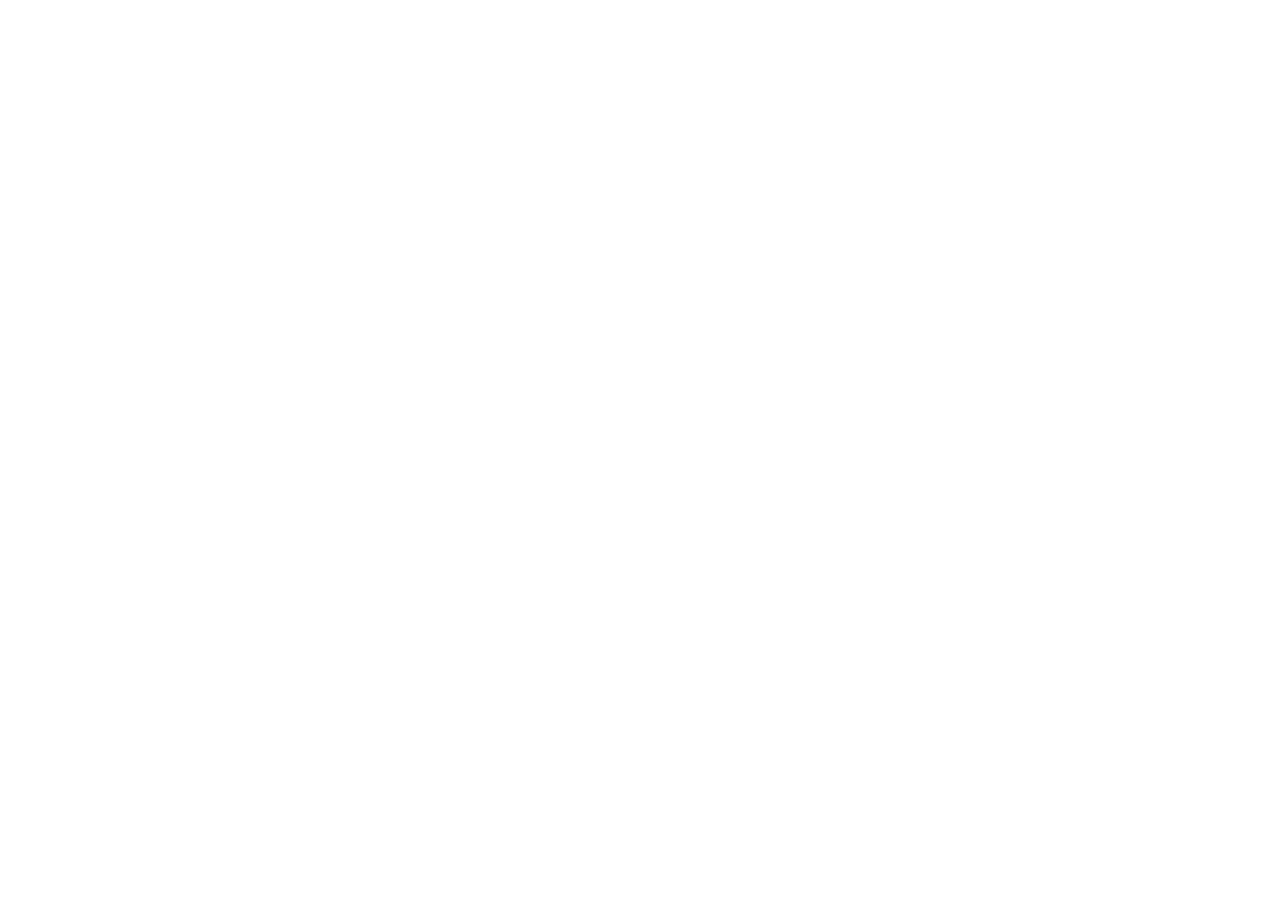
==== mensaje.html @ 3da05876 "Add files via upload" ====
<!DOCTYPE html>
<html lang="en">
<head>
    <meta charset="UTF-8">
    <meta name="viewport" content="width=device-width, initial-scale=1.0">
    <title>Mensaje de Amor</title>
    <link rel="stylesheet" href="styles.css">
    <style>
        body {
            margin: 0;
            overflow: hidden;
            font-family: Arial, sans-serif;
        }


        .screen {
            display: none;
            text-align: center;
            padding: 50px;
            color: white;
            opacity: 0;
            animation: fadeIn 1s ease-in-out forwards;
        }

        .screen.active {
            display: block;
        }

        .heart {
            position: absolute;
            color: red;
            font-size: 20px;
            animation: floatHeart 3s linear infinite;
            opacity: 0;
        }

        @keyframes floatHeart {
            0% {
                transform: translateY(0) scale(1);
                opacity: 1;
            }
            50% {
                opacity: 0.7;
            }
            100% {
                transform: translateY(-100vh) scale(1.5);
                opacity: 0;
            }
        }

        @keyframes fadeIn {
            from {
                opacity: 0;
            }
            to {
                opacity: 1;
            }
        }
        .popup {
            display: none;
            position: fixed;
            top: 50%;
            left: 50%;
            transform: translate(-50%, -50%);
            padding: 20px;
            background: rgba(3, 114, 204, 0.801);
            border-radius: 10px;
            box-shadow: 0 0 10px rgba(0, 0, 0, 0.5);
            text-align: center;
            z-index: 1000;
        }

        .popup img {
            max-width: 50%;
            border-radius: 5px;
        }

        .popup button {
            margin-top: 10px;
            padding: 10px 20px;
            background: #000033;
            color: rgba(255, 255, 255, 0.959);
            border: none;
            border-radius: 5px;
            cursor: pointer;
        }

        .screen h1, .screen p {
            opacity: 0;
            animation: typingEffect 1s steps(20, end) forwards;
        }

        .screen h1 {
            animation-delay: 0.5s;
        }

        .screen p {
            animation-delay: 1.5s;
        }

        @keyframes typingEffect {
            from {
                opacity: 0;
            }
            to {
                opacity: 1;
            }
        }
        .confetti {
            position: fixed;
            width: 10px;
            height: 10px;
            background-color: #FFC0CB;
            animation: confettiFall 3s linear infinite;
            z-index: 1000;
        }

        @keyframes confettiFall {
            0% {
                transform: translateY(0) rotate(0);
            }
            100% {
                transform: translateY(100vh) rotate(360deg);
            }
        }
        .kiss {
            position: absolute;
            top: 50%;
            left: 50%;
            transform: translate(-50%, -50%);
            font-size: 100px;
            color: red;
            display: none;
        }
        .popup a {
        color: #ff69b4; /* Un rosa vibrante */
        font-weight: bold;
        text-decoration: none;
        transition: color 0.3s ease;
    }

    .popup a:hover {
        color: #ff1493; /* Un rosa más oscuro */
    }
    </style>
</head>
<body>
    <!-- Fondo de estrellas -->
    <div class="stars"></div>

    <!-- Reproductor de audio fuera de las pantallas -->
    <audio id="loveSong" src="audio/New West - Those Eyes (Traducida Al Español) - FRAY M (youtube).mp3" loop autoplay></audio>

    <!-- Contenedor principal -->
    <div id="container">
        <!-- Pantalla 1 -->
        <section class="screen active" id="screen1">
            <h1>💖 HOLA MI VIDA ALEJANDRA 💖</h1>
            <p>Se que no es mucho este programa per opuede hacer algo con la programacion</p>
            <p>es bueno hacer MUCHAS COSAS PARA TI porque te lo mereces</p>
            <p>Voy Aqui con mi mini aliente con algo nuevo</p>
            <div style="font-size: 50px; margin-top: 20px;">😊</div>
            <button onclick="showScreen(2)">Continuar</button>
        </section>

        <!-- Pantalla 2 -->
        <section class="screen" id="screen2">
            <h1>💖 ERES MUCHO MI AMOR💖</h1>
            <p>HICISTE MUCHO ESTE AÑO aunque no son los que querias</p>
            <p>pero lo hiciste bien mi vida lo importante es que lo intentas</p>
            <p>eso ya es mucho ya para alguien intentar y hacerlo es algo increible</p>
            <p>y por eso tendras esto</p>
            <button onclick="showPopup()">Ver regalo</button>
            <button onclick="showScreen(3)">Continuar</button>
        </section>

        <!-- Pantalla 3 -->
        <section class="screen" id="screen3">
            <h1>💖LAS SEGUNDAS OPORTUNIDADES💖</h1>
            <p>
                Sabemos que no fue le año esperado pero la esperanza no se va❤️
            </p>
            <p>tu tienes mucho que dar por ti y por tu futuro yo estare ahi contigo</p>
            <p>no se ignifica que me elejare puede pasar muchas cosas mi vida</p>
            <p>per no se sabe el futuro se vera adelante </p>
            <p>ha y por cierto nose si esto lo estes viendo con mi musica cursi ggg</p>
            <p>y mira nomas aqui haciendo esto virtualmente ya es la honda de los programadores JAJAAJAJ</p>
            <button onclick="showScreen(4)">Continuar</button>
        </section>

        <!-- Pantalla 4 -->
        <section class="screen" id="screen4">
            <h1>💖 FINAL💖</h1>
            <p>
                BUENO aqui va la ultima ventana te quiro desear un FELIZ CUMPLE MI VIDA  ❤️
            </p>
            <p>PASALA SUPER BIEN ES ESTE DIA PARA TI BESITO PARA TI </p>
            <button onclick="showKiss()">Enviar beso</button>
            <button onclick="showConfettiPopup()">Abrir sorpresa</button>
            <a href="index.html" class="back-button">Regresar al inicio</a>
        </section>
    </div>

    <!-- Corazones flotantes -->
    <div id="hearts-container"></div>
    <!-- Popup -->
    <div id="popup" class="popup">
        <img src="img/MEDLLA FEMENINA.jpg" alt="Regalo">
        <button onclick="closePopup()">Cerrar</button>
    </div>
    <!-- Popup de confeti -->
    <div id="confetti-popup" class="popup">
        <h2>🎉 ¡Sorpresa! 🎉</h2>
        <p>CANCION CON SIGNIFICADO 1:</p>
        <a href="https://youtu.be/6U9mxrnjCvA?si=bZ8pEjKlck2vSVTL" target="_blank">Ver VIDEO</a>
        <p>CANCION CON SIGNIFICADO 2:</p>
        <a href="https://youtu.be/a08UTUiRw8c?si=YLDOWznVwKe7xhqY" target="_blank">Ver video</a>
        <br>
        <button onclick="closePopup()">Cerrar</button>
    </div>

    <div id="kiss" class="kiss">💋</div>


    <script>
        function showScreen(screenNumber) {
            document.querySelectorAll('.screen').forEach(screen => {
                screen.classList.remove('active');
            });
            const nextScreen = document.getElementById(`screen${screenNumber}`);
            nextScreen.classList.add('active');
        }

        function createHeart() {
            const heart = document.createElement('div');
            heart.classList.add('heart');
            heart.textContent = '❤️';
            heart.style.left = Math.random() * 100 + 'vw';
            heart.style.animationDuration = Math.random() * 2 + 3 + 's';
            document.body.appendChild(heart);

            setTimeout(() => {
                heart.remove();
            }, 3000);
        }

        setInterval(createHeart, 300);

        function showPopup() {
            document.getElementById('popup').style.display = 'block';
        }

        function closePopup() {
            document.getElementById('popup').style.display = 'none';
        }
        function showKiss() {
            const kiss = document.getElementById('kiss');
            kiss.style.display = 'block';
            setTimeout(() => {
                kiss.style.display = 'none';
            }, 2000);
        }

        function showConfettiPopup() {
            const popup = document.getElementById('confetti-popup');
            popup.style.display = 'block';
            for (let i = 0; i < 100; i++) {
                const confetti = document.createElement('div');
                confetti.classList.add('confetti');
                confetti.style.left = Math.random() * 100 + 'vw';
                confetti.style.animationDuration = Math.random() * 3 + 2 + 's';
                confetti.style.backgroundColor = `hsl(${Math.random() * 360}, 100%, 70%)`;
                document.body.appendChild(confetti);
                setTimeout(() => confetti.remove(), 3000);
            }
        }
    </script>
</body>
</html>
---- styles.css ----
/* Configuración del fondo con imagen */
body {
    margin: 0;
    font-family: Arial, sans-serif;
    display: flex;
    justify-content: center;
    align-items: center;
    height: 100vh;
    background: url('img/IMAGENFONDO.jpg') no-repeat center center fixed;
    background-size: cover; /* Asegura que cubra toda la pantalla */
    color: #ffffff;
    overflow: hidden; /* Evitar scroll */
}

/* Contenedor del login */
.login-container {
    text-align: center;
    background: rgba(0, 0, 0, 0.6); /* Fondo semi-transparente para el texto */
    padding: 20px;
    border-radius: 10px;
    box-shadow: 0 4px 15px rgba(0, 0, 0, 0.5);
    width: 300px;
}

/* Estilo de los campos */
input {
    width: 80%;
    padding: 10px;
    margin: 10px 0;
    border: none;
    border-radius: 5px;
}

button {
    padding: 10px 20px;
    border: none;
    border-radius: 5px;
    background-color: #007bff;
    color: white;
    font-size: 16px;
    cursor: pointer;
}

button:hover {
    background-color: #0056b3;
}

/* Mensaje de error */
.error-message {
    color: #ff4d4d;
    font-size: 14px;
    margin-top: 10px;
    display: none;
}
/* Fondo de estrellas */
.stars, .twinkling {
    position: fixed;
    top: 0;
    left: 0;
    width: 100%;
    height: 100%;
    z-index: -2;
    background-repeat: repeat;
    background-size: cover;
}

.stars {
    background-image: url('https://www.transparenttextures.com/patterns/stardust.png');
    animation: move-stars 200s linear infinite;
}

.twinkling {
    background-image: url('https://www.transparenttextures.com/patterns/constellation.png');
    opacity: 0.5;
    animation: move-twinkling 100s linear infinite;
}

@keyframes move-stars {
    from { transform: translateY(0); }
    to { transform: translateY(-1000px); }
}

@keyframes move-twinkling {
    from { transform: translateY(0); }
    to { transform: translateY(-1000px); }
}

/* Contenedor de pantallas */
#container {
    position: relative;
    width: 100%;
    height: 100vh;
    display: flex;
    justify-content: center;
    align-items: center;
    overflow: hidden;
}

/* Pantallas */
.screen {
    display: none; /* Ocultas por defecto */
    text-align: center;
    background: rgba(0, 0, 0, 0.7);
    padding: 30px;
    border-radius: 10px;
    box-shadow: 0 4px 15px rgba(0, 0, 0, 0.5);
    color: #ffffff;
    max-width: 600px;
    margin: auto;
    position: absolute;
}

/* Mostrar pantalla activa */
.screen.active {
    display: block;
}

/* Botón de regresar */
.back-button {
    display: inline-block;
    margin-top: 20px;
    padding: 10px 20px;
    background-color: #ff4757;
    color: white;
    text-decoration: none;
    border-radius: 5px;
    font-size: 16px;
    font-weight: bold;
    transition: background-color 0.3s;
}

.back-button:hover {
    background-color: #e84118;
}
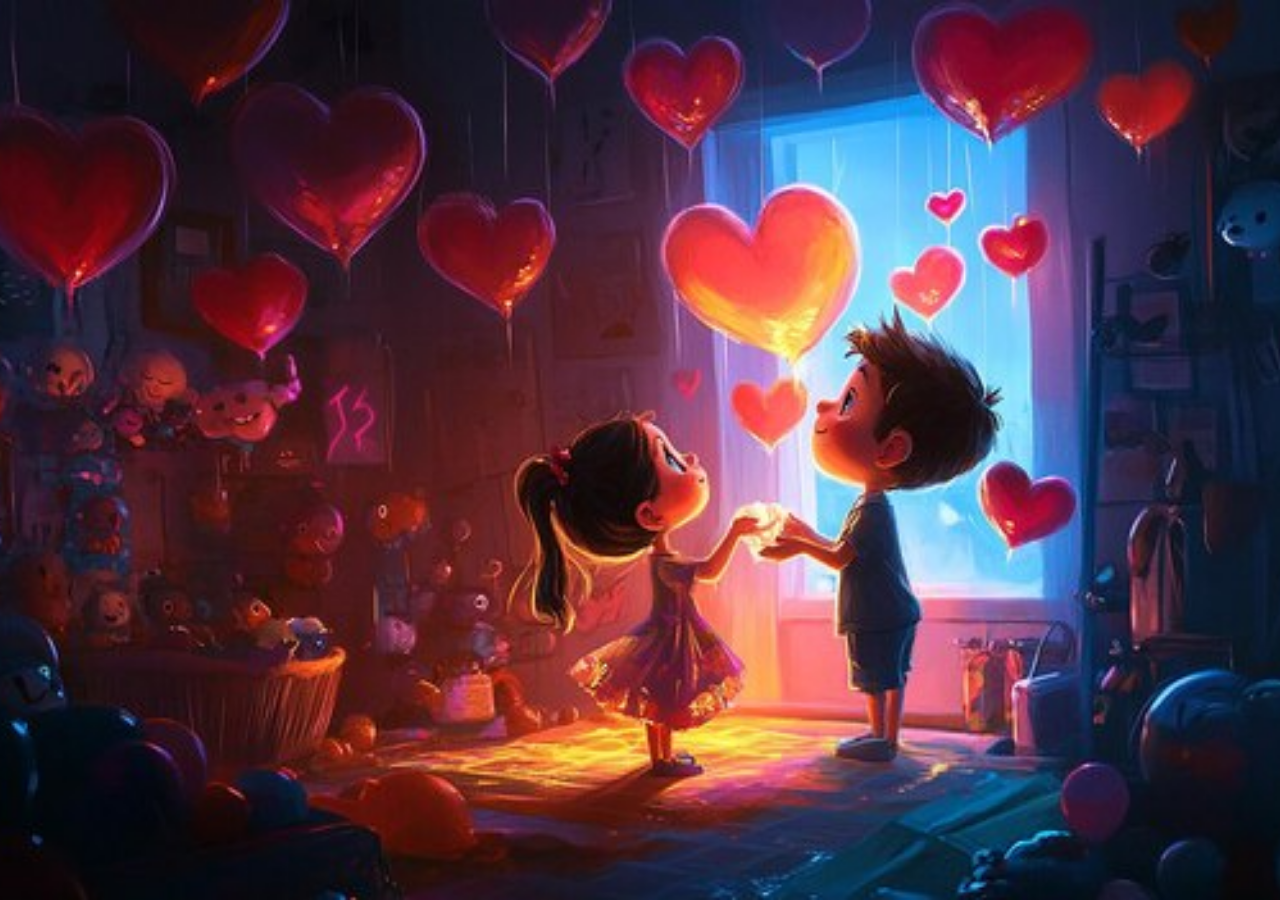
==== commit 6b31a24d: "Update mensaje.html" ====
--- a/mensaje.html
+++ b/mensaje.html
@@ -156,7 +156,7 @@
         <!-- Pantalla 1 -->
         <section class="screen active" id="screen1">
             <h1>💖 HOLA MI VIDA ALEJANDRA 💖</h1>
-            <p>Se que no es mucho este programa per opuede hacer algo con la programacion</p>
+            <p>Se que no es mucho este programa pero puede hacer algo con la programacion</p>
             <p>es bueno hacer MUCHAS COSAS PARA TI porque te lo mereces</p>
             <p>Voy Aqui con mi mini aliente con algo nuevo</p>
             <div style="font-size: 50px; margin-top: 20px;">😊</div>
@@ -178,7 +178,7 @@
         <section class="screen" id="screen3">
             <h1>💖LAS SEGUNDAS OPORTUNIDADES💖</h1>
             <p>
-                Sabemos que no fue le año esperado pero la esperanza no se va❤️
+                Sabemos que no fue el año esperado pero la esperanza no se va eres alguien super❤️
             </p>
             <p>tu tienes mucho que dar por ti y por tu futuro yo estare ahi contigo</p>
             <p>no se ignifica que me elejare puede pasar muchas cosas mi vida</p>
